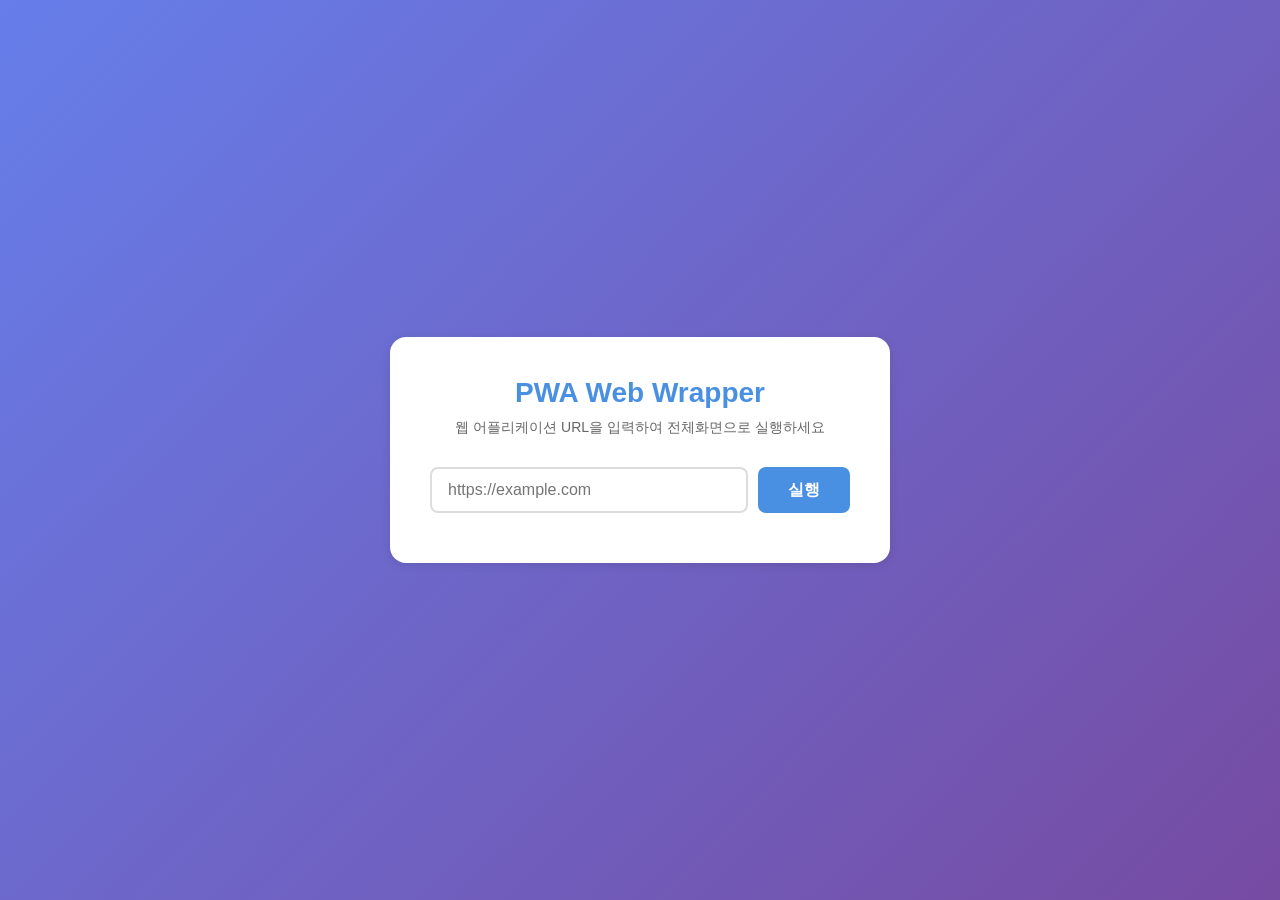
==== index.html @ 35511bca "Add PWA Web Wrapper implementation - Created index.html with URL input and iframe viewer - Implement" ====
<!DOCTYPE html>
<html lang="ko">
<head>
    <meta charset="UTF-8">
    <meta name="viewport" content="width=device-width, initial-scale=1.0">
    <meta name="description" content="웹 어플리케이션을 PWA 환경으로 전달하는 래퍼">
    <meta name="theme-color" content="#4A90E2">
    <title>PWA Web Wrapper</title>
    <link rel="manifest" href="/manifest.json">
    <link rel="stylesheet" href="/styles.css">
    <link rel="icon" type="image/png" href="/icon-192.png">
</head>
<body>
    <div id="input-container">
        <div class="input-wrapper">
            <h1>PWA Web Wrapper</h1>
            <p>웹 어플리케이션 URL을 입력하여 전체화면으로 실행하세요</p>
            <div class="url-input-group">
                <input
                    type="url"
                    id="url-input"
                    placeholder="https://example.com"
                    autocomplete="url"
                    required
                />
                <button id="load-btn">실행</button>
            </div>
            <div id="error-message" class="error-message"></div>
        </div>
    </div>

    <div id="app-container" style="display: none;">
        <div id="toolbar">
            <button id="back-btn" title="뒤로가기">←</button>
            <button id="reload-btn" title="새로고침">⟳</button>
            <span id="current-url"></span>
            <button id="fullscreen-btn" title="전체화면">⛶</button>
            <button id="close-btn" title="닫기">✕</button>
        </div>
        <iframe id="app-frame" allowfullscreen sandbox="allow-same-origin allow-scripts allow-forms allow-popups allow-modals"></iframe>
    </div>

    <script src="/app.js"></script>
</body>
</html>
---- styles.css ----
/* PWA Web Wrapper - Styles */

* {
    margin: 0;
    padding: 0;
    box-sizing: border-box;
}

:root {
    --primary-color: #4A90E2;
    --primary-dark: #357ABD;
    --text-color: #333;
    --text-light: #666;
    --border-color: #ddd;
    --error-color: #e74c3c;
    --toolbar-bg: #f8f9fa;
    --shadow: 0 2px 10px rgba(0, 0, 0, 0.1);
}

body {
    font-family: -apple-system, BlinkMacSystemFont, 'Segoe UI', Roboto, Oxygen, Ubuntu, Cantarell, sans-serif;
    background: linear-gradient(135deg, #667eea 0%, #764ba2 100%);
    color: var(--text-color);
    height: 100vh;
    overflow: hidden;
}

/* Input Container */
#input-container {
    display: flex;
    align-items: center;
    justify-content: center;
    height: 100vh;
    padding: 20px;
}

.input-wrapper {
    background: white;
    padding: 40px;
    border-radius: 16px;
    box-shadow: var(--shadow);
    max-width: 500px;
    width: 100%;
    animation: fadeIn 0.3s ease-in;
}

@keyframes fadeIn {
    from {
        opacity: 0;
        transform: translateY(-20px);
    }
    to {
        opacity: 1;
        transform: translateY(0);
    }
}

h1 {
    color: var(--primary-color);
    margin-bottom: 10px;
    font-size: 28px;
    text-align: center;
}

p {
    color: var(--text-light);
    margin-bottom: 30px;
    text-align: center;
    font-size: 14px;
}

.url-input-group {
    display: flex;
    gap: 10px;
    margin-bottom: 10px;
}

#url-input {
    flex: 1;
    padding: 12px 16px;
    border: 2px solid var(--border-color);
    border-radius: 8px;
    font-size: 16px;
    transition: border-color 0.3s;
}

#url-input:focus {
    outline: none;
    border-color: var(--primary-color);
}

#load-btn {
    padding: 12px 30px;
    background: var(--primary-color);
    color: white;
    border: none;
    border-radius: 8px;
    font-size: 16px;
    font-weight: 600;
    cursor: pointer;
    transition: background-color 0.3s, transform 0.1s;
}

#load-btn:hover {
    background: var(--primary-dark);
}

#load-btn:active {
    transform: scale(0.98);
}

.error-message {
    display: none;
    color: var(--error-color);
    font-size: 14px;
    margin-top: 10px;
    padding: 10px;
    background: rgba(231, 76, 60, 0.1);
    border-radius: 6px;
    border-left: 3px solid var(--error-color);
}

/* App Container */
#app-container {
    display: none;
    flex-direction: column;
    height: 100vh;
    background: white;
}

#toolbar {
    display: flex;
    align-items: center;
    gap: 10px;
    padding: 10px 15px;
    background: var(--toolbar-bg);
    border-bottom: 1px solid var(--border-color);
    height: 50px;
}

#toolbar button {
    padding: 8px 12px;
    background: white;
    border: 1px solid var(--border-color);
    border-radius: 6px;
    cursor: pointer;
    font-size: 18px;
    transition: background-color 0.2s, transform 0.1s;
    display: flex;
    align-items: center;
    justify-content: center;
    min-width: 40px;
}

#toolbar button:hover {
    background: #f0f0f0;
}

#toolbar button:active {
    transform: scale(0.95);
}

#current-url {
    flex: 1;
    padding: 8px 12px;
    background: white;
    border: 1px solid var(--border-color);
    border-radius: 6px;
    font-size: 14px;
    color: var(--text-light);
    overflow: hidden;
    text-overflow: ellipsis;
    white-space: nowrap;
}

#close-btn {
    background: var(--error-color);
    color: white;
    border: none;
}

#close-btn:hover {
    background: #c0392b;
}

#app-frame {
    flex: 1;
    border: none;
    width: 100%;
    height: calc(100vh - 50px);
}

/* Responsive Design */
@media (max-width: 600px) {
    .input-wrapper {
        padding: 30px 20px;
    }

    h1 {
        font-size: 24px;
    }

    .url-input-group {
        flex-direction: column;
    }

    #load-btn {
        width: 100%;
    }

    #toolbar {
        padding: 8px 10px;
    }

    #toolbar button {
        padding: 6px 10px;
        font-size: 16px;
        min-width: 35px;
    }

    #current-url {
        font-size: 12px;
    }
}

/* Fullscreen mode */
#app-container:fullscreen {
    background: white;
}

#app-container:fullscreen #toolbar {
    display: none;
}

#app-container:fullscreen #app-frame {
    height: 100vh;
}
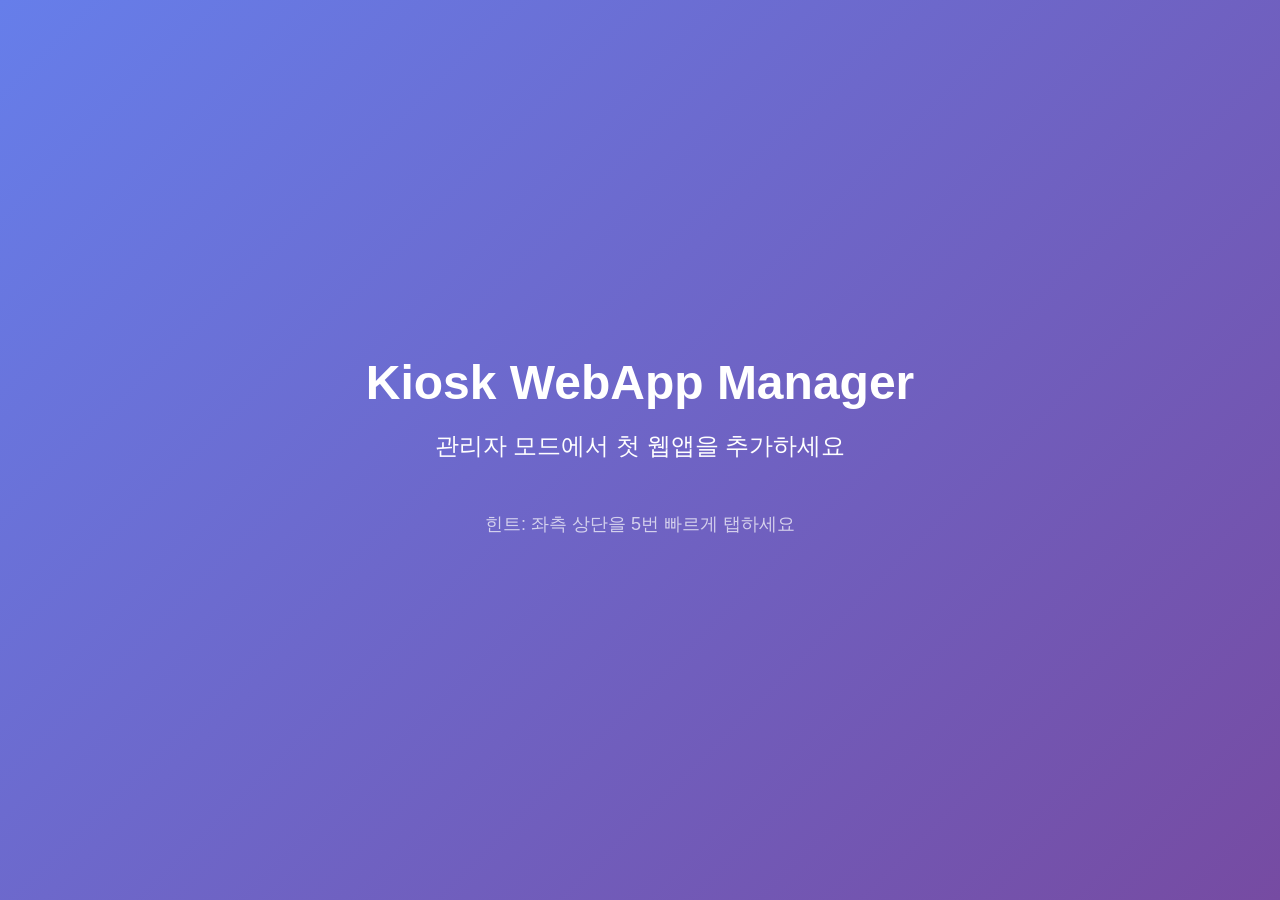
==== commit 8c977560: "feat(kiosk): add kiosk mode with iframe and error handling - Create fullscreen iframe container with" ====
--- a/index.html
+++ b/index.html
@@ -1,45 +1,47 @@
 <!DOCTYPE html>
 <html lang="ko">
 <head>
-    <meta charset="UTF-8">
-    <meta name="viewport" content="width=device-width, initial-scale=1.0">
-    <meta name="description" content="웹 어플리케이션을 PWA 환경으로 전달하는 래퍼">
-    <meta name="theme-color" content="#4A90E2">
-    <title>PWA Web Wrapper</title>
-    <link rel="manifest" href="/manifest.json">
-    <link rel="stylesheet" href="/styles.css">
-    <link rel="icon" type="image/png" href="/icon-192.png">
+  <meta charset="UTF-8">
+  <meta name="viewport" content="width=device-width, initial-scale=1.0">
+  <meta name="apple-mobile-web-app-capable" content="yes">
+  <meta name="apple-mobile-web-app-status-bar-style" content="black-translucent">
+  <title>Kiosk WebApp Manager</title>
+  <link rel="manifest" href="/manifest.json">
+  <link rel="stylesheet" href="/styles/kiosk.css">
+  <link rel="stylesheet" href="/styles/admin.css">
 </head>
 <body>
-    <div id="input-container">
-        <div class="input-wrapper">
-            <h1>PWA Web Wrapper</h1>
-            <p>웹 어플리케이션 URL을 입력하여 전체화면으로 실행하세요</p>
-            <div class="url-input-group">
-                <input
-                    type="url"
-                    id="url-input"
-                    placeholder="https://example.com"
-                    autocomplete="url"
-                    required
-                />
-                <button id="load-btn">실행</button>
-            </div>
-            <div id="error-message" class="error-message"></div>
-        </div>
+  <!-- Kiosk Mode Container -->
+  <div id="kiosk-container">
+    <div id="welcome-screen" class="hidden">
+      <h1>Kiosk WebApp Manager</h1>
+      <p>관리자 모드에서 첫 웹앱을 추가하세요</p>
+      <p class="hint">힌트: 좌측 상단을 5번 빠르게 탭하세요</p>
     </div>
 
-    <div id="app-container" style="display: none;">
-        <div id="toolbar">
-            <button id="back-btn" title="뒤로가기">←</button>
-            <button id="reload-btn" title="새로고침">⟳</button>
-            <span id="current-url"></span>
-            <button id="fullscreen-btn" title="전체화면">⛶</button>
-            <button id="close-btn" title="닫기">✕</button>
-        </div>
-        <iframe id="app-frame" allowfullscreen sandbox="allow-same-origin allow-scripts allow-forms allow-popups allow-modals"></iframe>
+    <iframe id="webapp-frame" sandbox="allow-same-origin allow-scripts allow-forms"></iframe>
+
+    <div id="retry-overlay" class="hidden">
+      <div class="spinner"></div>
+      <p>연결 중...</p>
+      <p id="retry-count"></p>
     </div>
 
-    <script src="/app.js"></script>
+    <div id="error-screen" class="hidden">
+      <h2>네트워크 연결을 확인하세요</h2>
+      <p>관리자 모드에서 다시 시도할 수 있습니다</p>
+    </div>
+  </div>
+
+  <!-- Admin Mode Container (initially hidden) -->
+  <div id="admin-container" class="hidden">
+    <!-- Will be populated by admin-mode.js -->
+  </div>
+
+  <script src="/js/storage.js"></script>
+  <script src="/js/hidden-touch.js"></script>
+  <script src="/js/kiosk-mode.js"></script>
+  <script src="/js/admin-mode.js"></script>
+  <script src="/js/app.js"></script>
 </body>
 </html>
--- a/styles/kiosk.css
+++ b/styles/kiosk.css
@@ -0,0 +1,129 @@
+/* styles/kiosk.css */
+* {
+  margin: 0;
+  padding: 0;
+  box-sizing: border-box;
+}
+
+body {
+  width: 100vw;
+  height: 100vh;
+  overflow: hidden;
+  background: #000;
+  font-family: -apple-system, BlinkMacSystemFont, 'Segoe UI', sans-serif;
+}
+
+.hidden {
+  display: none !important;
+}
+
+/* Kiosk Container */
+#kiosk-container {
+  width: 100%;
+  height: 100%;
+  position: relative;
+}
+
+/* Welcome Screen */
+#welcome-screen {
+  width: 100%;
+  height: 100%;
+  display: flex;
+  flex-direction: column;
+  align-items: center;
+  justify-content: center;
+  background: linear-gradient(135deg, #667eea 0%, #764ba2 100%);
+  color: white;
+  text-align: center;
+  padding: 40px;
+}
+
+#welcome-screen h1 {
+  font-size: 48px;
+  margin-bottom: 20px;
+}
+
+#welcome-screen p {
+  font-size: 24px;
+  margin-bottom: 10px;
+}
+
+#welcome-screen .hint {
+  font-size: 18px;
+  opacity: 0.7;
+  margin-top: 40px;
+}
+
+/* Webapp Frame */
+#webapp-frame {
+  width: 100%;
+  height: 100%;
+  border: none;
+  display: block;
+}
+
+/* Retry Overlay */
+#retry-overlay {
+  position: absolute;
+  top: 0;
+  left: 0;
+  width: 100%;
+  height: 100%;
+  background: rgba(0, 0, 0, 0.8);
+  display: flex;
+  flex-direction: column;
+  align-items: center;
+  justify-content: center;
+  color: white;
+}
+
+#retry-overlay p {
+  font-size: 24px;
+  margin-top: 20px;
+}
+
+#retry-count {
+  font-size: 18px;
+  opacity: 0.7;
+}
+
+.spinner {
+  width: 60px;
+  height: 60px;
+  border: 6px solid rgba(255, 255, 255, 0.3);
+  border-top-color: white;
+  border-radius: 50%;
+  animation: spin 1s linear infinite;
+}
+
+@keyframes spin {
+  to { transform: rotate(360deg); }
+}
+
+/* Error Screen */
+#error-screen {
+  position: absolute;
+  top: 0;
+  left: 0;
+  width: 100%;
+  height: 100%;
+  background: #000;
+  display: flex;
+  flex-direction: column;
+  align-items: center;
+  justify-content: center;
+  color: white;
+  text-align: center;
+  padding: 40px;
+}
+
+#error-screen h2 {
+  font-size: 36px;
+  margin-bottom: 20px;
+  color: #f44336;
+}
+
+#error-screen p {
+  font-size: 20px;
+  opacity: 0.8;
+}
--- a/styles/admin.css
+++ b/styles/admin.css
@@ -0,0 +1,5 @@
+/* styles/admin.css */
+/* Placeholder - will be implemented in Task 4 */
+#admin-container {
+  display: none;
+}
